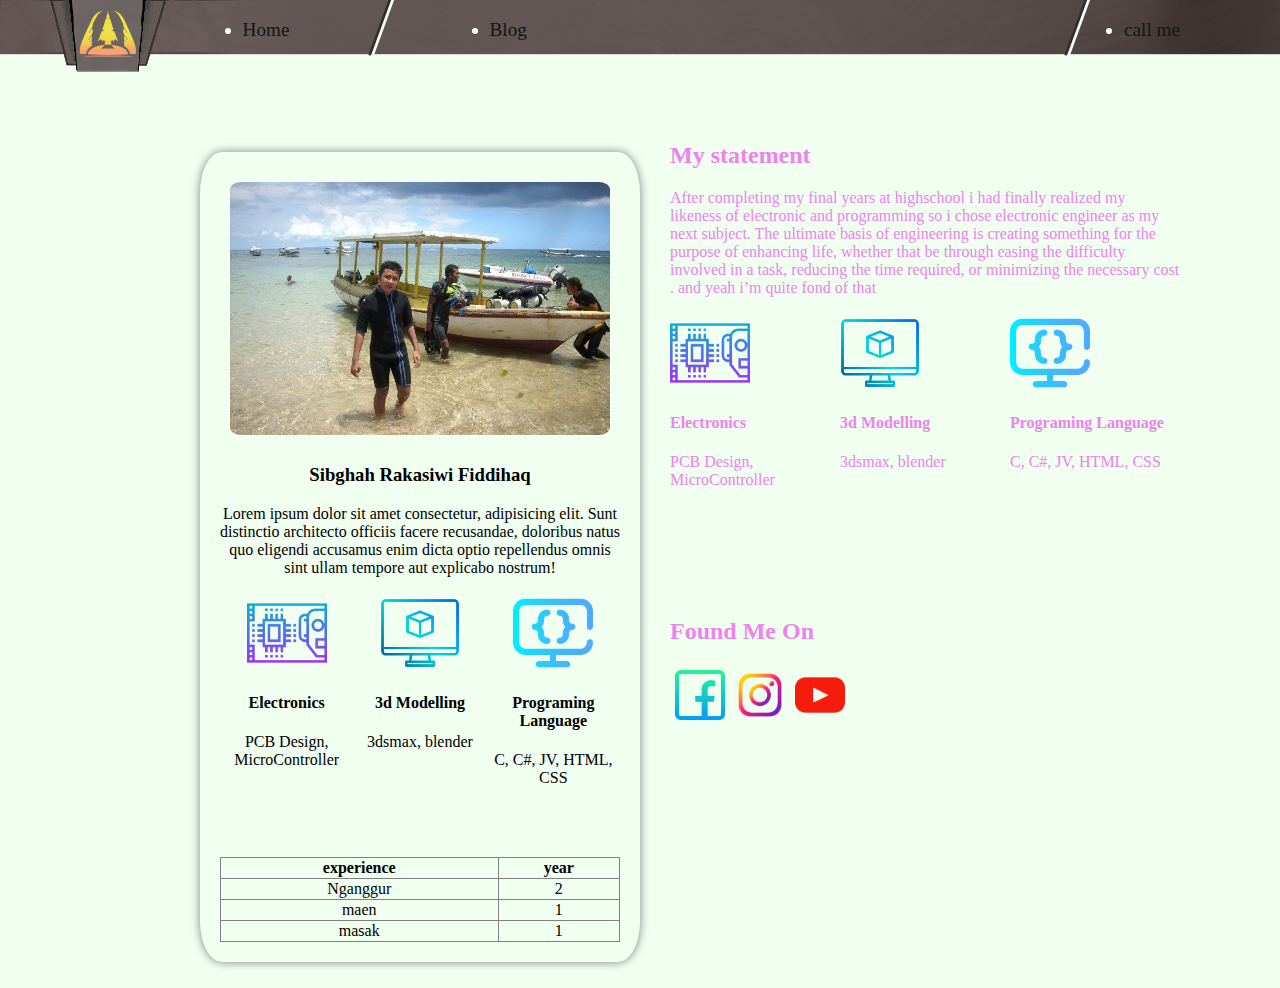
==== final/index.html @ e7561d0f "1st commit" ====
<html>
    <head>
        <title>
            home
        </title>
        <link rel="stylesheet" href="style1.css">

    </head>

    <body>
        <nav class="nav1">
            <div class="container1">

                <div class="homeimage">
                    <a href="index.html"><img " src="../assets/NoName.png" class="img" alt=""></a>
                    
                    
                </div>
    
                <div class="menu1">
                    <ul>
                        <li>  
                            <a href="index.html" >Home</a>
                        </li>
                    </ul>

                    <ul>
                        <li>
                            <a href="../W2D1/Day-5/blog.html">Blog</a>
                        </li>
                    </ul>
                </div>

                <div class="menu2">
                    <ul>
                        <li>
                            <a href="ContactForm.html">call me</a>
                        </li>
                    </ul>
                    
                </div>
             </div>
        </nav>



        <div class=" container2">
            <div class=" box1">
                <div class="card">
                    <div class="imageprofile">
                        <img src="../assets/I.jpg" alt="">
                        
                    </div>
                    
                    <div>
                        <h3> Sibghah Rakasiwi Fiddihaq</h3>
                        <p>Lorem ipsum dolor sit amet consectetur, adipisicing elit. Sunt distinctio architecto officiis facere recusandae, doloribus natus quo eligendi accusamus enim dicta optio repellendus omnis sint ullam tempore aut explicabo nostrum!</p>
                        
                    </div>

                    <div class="skillbox">
                        <div class="skillbox1">
                            <img src="../assets/pcb.png" alt="">
                            <div class="skillboxdescpt1">
                                <h4> Electronics</h4>
                                <p> PCB Design, MicroController</p>
                            </div>
                        </div>
                        <div class="skillbox2">
                            <img src="../assets/3d.png" alt="">
                            <div class="skillboxdescpt2">
                                <h4> 3d Modelling</h4>
                                <p> 3dsmax, blender</p>
                            </div>
                        </div>
                        <div class="skillbox3">
                            <img src="../assets/coding.png" alt="">
                            <div class="skillboxdescpt3">
                                <h4> Programing Language</h4>
                                <p> C, C#, JV, HTML, CSS</p>
                            </div>
                        </div>
    
                    </div>

                    <div>
                        <table border="1">
                            <tr>
                                <th>experience</th>
                                <th> year</th>
                            </tr>
                            <tr>
                                <td>Nganggur</td>
                                <td>2</td>
                            </tr>
                            <tr>
                                <td>maen</td>
                                <td>1</td>
                            </tr>
                            <tr>
                                <td>masak</td>
                                <td>1</td>
                            </tr>
                        </table>
                    </div>
                    
                </div> 
            </div>
            <div class="box2">
                <div class="ShortIntro">
                    
                    <h2>My statement</h2>
                    <p>After completing my final years at highschool i had finally realized my likeness of electronic and programming so i chose electronic engineer as my next subject. The ultimate basis of engineering is creating something for the purpose of enhancing life, whether that be through easing the difficulty involved in a task, reducing the time required, or minimizing the necessary cost . and yeah i’m quite fond of that</p>
                </div>

                <div class="skillbox">
                    <div class="skillbox1">
                        <img src="../assets/pcb.png" alt="">
                        <div class="skillboxdescpt1">
                            <h4> Electronics</h4>
                            <p> PCB Design, MicroController</p>
                        </div>
                    </div>
                    <div class="skillbox2">
                        <img src="../assets/3d.png" alt="">
                        <div class="skillboxdescpt2">
                            <h4> 3d Modelling</h4>
                            <p> 3dsmax, blender</p>
                        </div>
                    </div>
                    <div class="skillbox3">
                        <img src="../assets/coding.png" alt="">
                        <div class="skillboxdescpt3">
                            <h4> Programing Language</h4>
                            <p> C, C#, JV, HTML, CSS</p>
                        </div>
                    </div>

                </div>

                <h2> Found Me On</h2>

                <div class="sosmedbox">
                    
                    <div class="sosmedbox1">
                        <a href="https://www.facebook.com/" target="_blank" rel="noopener noreferrer"> <img src="../assets/facebook.png" alt=""></a>
                        
                    </div>
                    
                    <div class="sosmedbox1">
                        <a href="https://www.instagram.com/" target="_blank" rel="noopener noreferrer"> <img src="../assets/instagram.png" alt=""></a>
                        
                    </div>

                    <div class="sosmedbox1">
                        <a href="https://www.youtube.com/" target="_blank" rel="noopener noreferrer"> <img src="../assets/youtube.png" alt=""></a>
                        
                        
                    </div>

                </div>

                </div>
            </div>
        </div>
    </body>
</html>
---- final/style1.css ----
/* general */
    body{
        padding: 0;
        margin: 0;
        
        background-color: honeydew;
    }

    nav{
        padding:0;
    }

    a{
        text-decoration: none;
        color: rgb(22, 21, 21);
    }

/* spesifik */
    /* nav */

    .container1{
        display: flex;
        background-image: url(../assets/plat\ dasar.png);
        background-size: 100% 90%;
        background-repeat: no-repeat;
        color: rgb(255, 255, 255);
        
    }

        .homeimage{
            flex: 8%;
            display: flex;
            padding-left: 2%;
           
            
        }

            .homeimage img{
                margin: 0px 20%;
            }

        .menu1{
        background-image: url(../assets/menuscreener.png), url(../assets/menuscreener.png);
        background-size: auto;
        background-repeat: no-repeat;
        background-position: 225px -5px , 500px -5px;
        display: flex;
        flex: 46%;
        align-items: flex-start;
        }

            .menu1 ul{

                display: flex;
                padding: 0 100px;
                font-size: 120%;
                transition: ease-in .5s;

            }

            .menu1 ul :hover{
                color: yellowgreen;
                transition: ease-in 0.3s;
                
                
            }

        .menu2{
            background-image: url(../assets/menuscreener.png);
            background-size: auto;
            background-repeat: no-repeat;
            background-position: 70% -5px;

            display: flex;
            flex: 46%;
            justify-content: flex-end;
            font-size: 120%;
            padding: 0 100px;
        }

        .menu2 ul :hover{
            color: yellow;
            transition: ease-in .5s;
        }


    /* content */
    .container2{
        display: flex;
        padding: 50px 0;
    }

        .box1{
            flex: 40%;  
            padding: 30px 30px 30px 200px ;    
        }

            .card{
                
                text-align: center;
                border-radius: 5%;
                box-shadow: grey 0px  0px 10px 0px ;
                padding: 20px;
                width: 400px; 
                transition: ease-in 1s; 
            }

                .imageprofile{
                    padding: 10px;
                }

                    .imageprofile img{
                        width: 100%;
                        border-radius: 3%;
                    }

                .card table{
                    border-collapse: collapse;
                    text-align: center;
                    width: 100%;
                }

        .box2{
            flex: 60%;
            padding-right: 100px;
            color:  violet;
        }   

            .skillbox{
                display: flex;
                height: 35%;
            }
                .skillbox img{
                    width: 80px;
                    height: 80px;
                }

                .skillbox1{
                    flex: 30%;
                }
                    

                .skillbox2{
                    flex: 30%;
                }

                .skillbox3{
                    flex: 30%;
                }
            
            .sosmedbox{
                display: flex;
                
            
            }
            .sosmedbox img{
                width: 50px;
                margin: 5px;

            }

/* ContactForm */

.container3{
    width: 100%;
    height: 100%;
}

    .FormBox1{
        width: 20%;
        height: 700px;
        margin: 0 30%;
        padding: 5% 10%;
        font-size: 20px;
        font-weight: bold;
       
    }

        form input{
            width: 100%;
            padding: 10px;
            border-radius: 5px;
            background-color: rgb(231, 228, 228);
        }
        form select{
            width: 100%;
            padding: 10px;
            border-radius: 5px;
            background-color: rgb(231, 228, 228);
        }
        form .SectionChoose{
            display: flex;
            justify-content: center;
        }
            form .SectionChoose input{
                width: auto;
                margin: 5px;
            }
            form .SectionChooseBox{
                display: flex;
                padding: 0 10px;
            }

        
        form .ContentForm{
            text-align: center;
        }

            form textarea{
                padding: 20px;
                background-color: rgb(231, 228, 228);
            }

        form .SubmitBotton{
            text-align: center;
        }
        .SubmitBotton button{
            border-radius: 10px;
            width: 80px;
            height: 40px;
            /* background-image: url(../assets/submitbackground.jpg); */
            background: white;  
            box-shadow: inset 0px 0px 0px 0px black;
            
            
            
        }

        .SubmitBotton button:hover{
            box-shadow: inset 0px 0px 0px 40px blue;
            color: white;
            transition: ease-in .5s;
            
        }
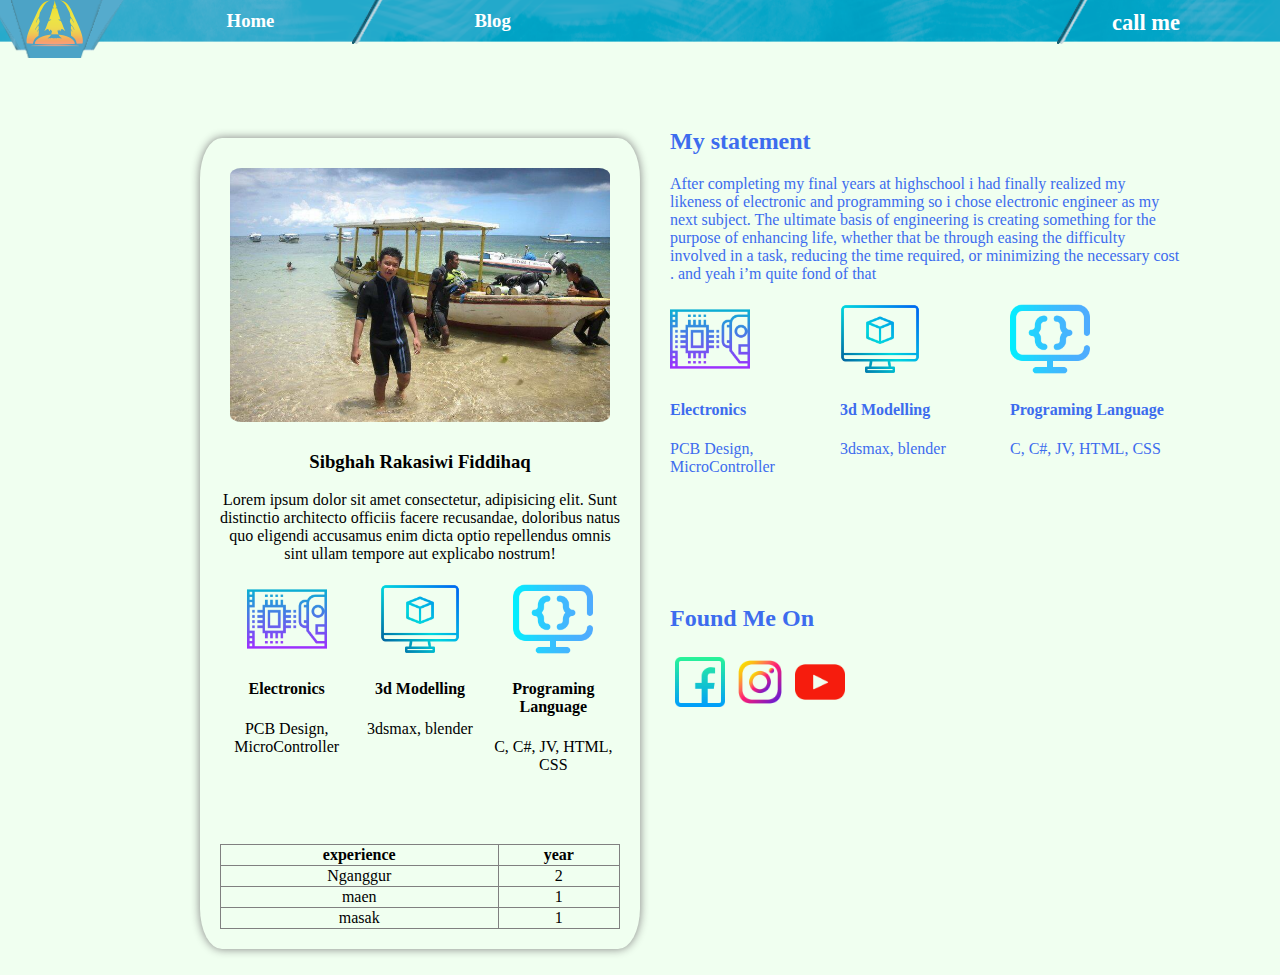
==== commit e6fc4bd5: "nav chnage" ====
--- a/final/index.html
+++ b/final/index.html
@@ -10,33 +10,27 @@
     <body>
         <nav class="nav1">
             <div class="container1">
-
+                
                 <div class="homeimage">
-                    <a href="index.html"><img " src="../assets/NoName.png" class="img" alt=""></a>
-                    
-                    
+                    <a href="index.html"><img " src="../assets/symbol.png" class="img" alt=""></a>
                 </div>
     
                 <div class="menu1">
-                    <ul>
-                        <li>  
-                            <a href="index.html" >Home</a>
-                        </li>
-                    </ul>
+                    <h3>
+                        <a href="index.html" >Home</a>
+                    </h3>
+                            
 
-                    <ul>
-                        <li>
-                            <a href="../W2D1/Day-5/blog.html">Blog</a>
-                        </li>
-                    </ul>
+                    <h3>
+                        <a href="../W2D1/Day-5/blog.html">Blog</a>
+                    </h3>
+                    
                 </div>
 
                 <div class="menu2">
-                    <ul>
-                        <li>
-                            <a href="ContactForm.html">call me</a>
-                        </li>
-                    </ul>
+                    <h3>
+                        <a href="ContactForm.html">call me</a>
+                    </h3>
                     
                 </div>
              </div>
--- a/final/style1.css
+++ b/final/style1.css
@@ -20,14 +20,21 @@
 
     .container1{
         display: flex;
-        background-image: url(../assets/plat\ dasar.png);
-        background-size: 100% 90%;
+        background-image: url(../assets/dasar\ blue.png);
+        background-size: 100% 120%;
         background-repeat: no-repeat;
         color: rgb(255, 255, 255);
         
-    }
+    }   
+
+        
 
         .homeimage{
+            background-image: url(../assets/menuhome\ blue.png);
+            background-size: 140px;
+            background-repeat: no-repeat;
+            background-position: right;
+            justify-content: flex-end;
             flex: 8%;
             display: flex;
             padding-left: 2%;
@@ -35,39 +42,45 @@
             
         }
 
-            .homeimage img{
-                margin: 0px 20%;
-            }
+
+            .homeimage a{
+                margin-right: 44px;
+                
+            }
+
 
         .menu1{
-        background-image: url(../assets/menuscreener.png), url(../assets/menuscreener.png);
-        background-size: auto;
+        background-image: url(../assets/menu\ screen\ blue.png), url(../assets/menu\ screen\ blue.png);
+        background-size: 32px 50px;
         background-repeat: no-repeat;
         background-position: 225px -5px , 500px -5px;
+        margin: 0 0;
+        padding-top: 0;
         display: flex;
         flex: 46%;
         align-items: flex-start;
         }
 
-            .menu1 ul{
-
-                display: flex;
+            .menu1 h3{
                 padding: 0 100px;
-                font-size: 120%;
-                transition: ease-in .5s;
-
-            }
-
-            .menu1 ul :hover{
-                color: yellowgreen;
+                margin-top: 10px;
+            }
+
+            .menu1 h3 a{
+                color: white;
+            }
+
+
+            .menu1 h3 :hover{
+                color: yellow;
                 transition: ease-in 0.3s;
                 
                 
             }
-
+            
         .menu2{
-            background-image: url(../assets/menuscreener.png);
-            background-size: auto;
+            background-image: url(../assets/menu\ screen\ blue.png);
+            background-size: 32px 50px;
             background-repeat: no-repeat;
             background-position: 70% -5px;
 
@@ -78,10 +91,19 @@
             padding: 0 100px;
         }
 
-        .menu2 ul :hover{
-            color: yellow;
-            transition: ease-in .5s;
-        }
+            .menu2 h3{
+                margin-top: 10px;
+            }
+
+                .menu2 h3 a{
+                    color: white;
+                }
+
+
+                .menu2 h3 :hover{
+                    color: yellow;
+                    transition: ease-in 0.3s;
+                }
 
 
     /* content */
@@ -123,7 +145,7 @@
         .box2{
             flex: 60%;
             padding-right: 100px;
-            color:  violet;
+            color:  rgb(61, 108, 238);
         }   
 
             .skillbox{
@@ -164,6 +186,7 @@
 .container3{
     width: 100%;
     height: 100%;
+    color: rgb(50, 167, 235);
 }
 
     .FormBox1{
@@ -227,7 +250,7 @@
         }
 
         .SubmitBotton button:hover{
-            box-shadow: inset 0px 0px 0px 40px blue;
+            box-shadow: inset 0px 0px 0px 40px rgb(61, 108, 238);
             color: white;
             transition: ease-in .5s;
             
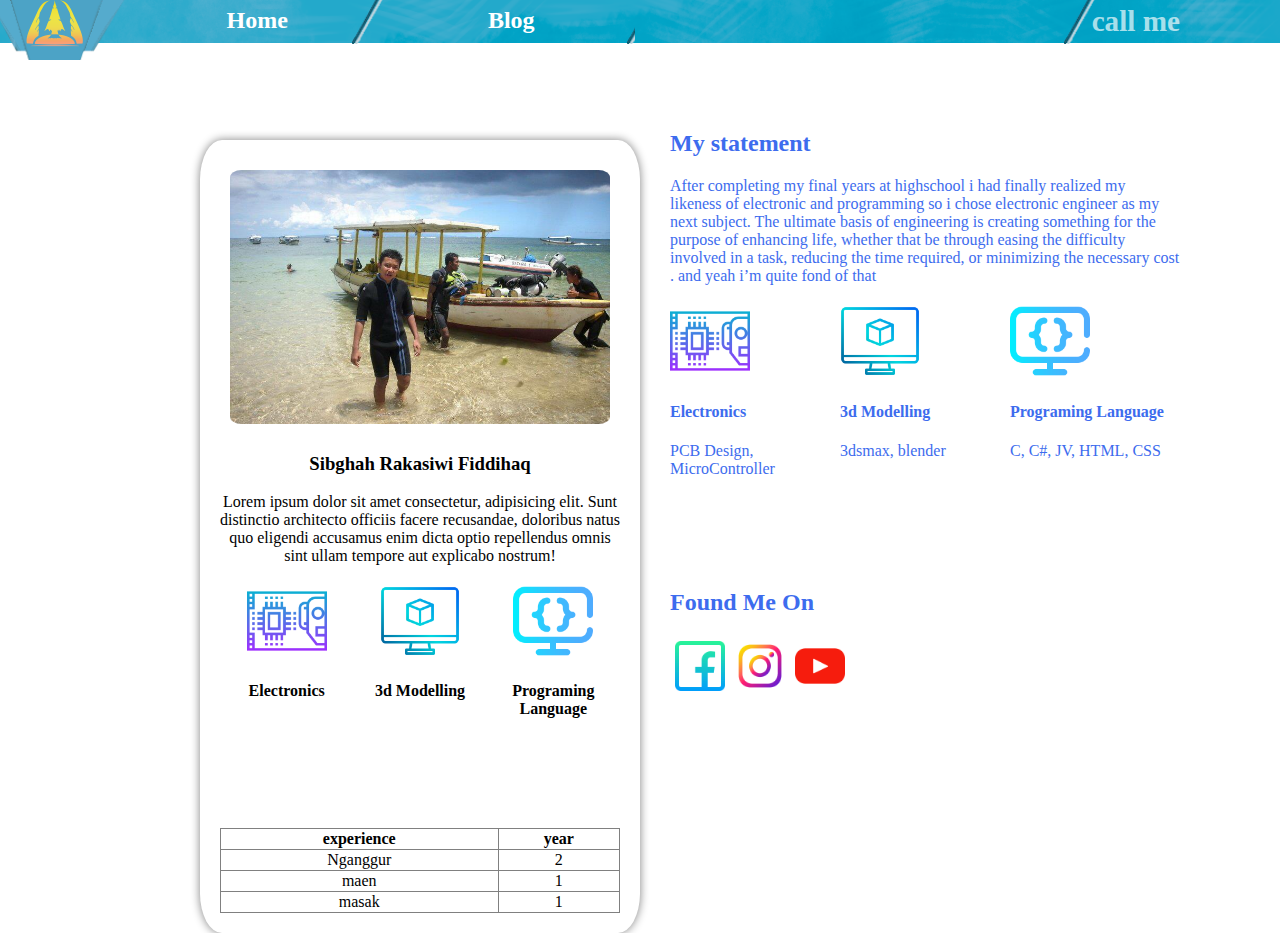
==== commit 13f779c8: "change blog" ====
--- a/final/index.html
+++ b/final/index.html
@@ -57,21 +57,21 @@
                             <img src="../assets/pcb.png" alt="">
                             <div class="skillboxdescpt1">
                                 <h4> Electronics</h4>
-                                <p> PCB Design, MicroController</p>
+                                
                             </div>
                         </div>
                         <div class="skillbox2">
                             <img src="../assets/3d.png" alt="">
                             <div class="skillboxdescpt2">
                                 <h4> 3d Modelling</h4>
-                                <p> 3dsmax, blender</p>
+                                
                             </div>
                         </div>
                         <div class="skillbox3">
                             <img src="../assets/coding.png" alt="">
                             <div class="skillboxdescpt3">
                                 <h4> Programing Language</h4>
-                                <p> C, C#, JV, HTML, CSS</p>
+                               
                             </div>
                         </div>
     
--- a/final/style1.css
+++ b/final/style1.css
@@ -2,18 +2,18 @@
     body{
         padding: 0;
         margin: 0;
-        
-        background-color: honeydew;
+        background-color: white;
     }
 
     nav{
         padding:0;
     }
 
-    a{
+    a {
         text-decoration: none;
-        color: rgb(22, 21, 21);
-    }
+    }
+
+
 
 /* spesifik */
     /* nav */
@@ -42,11 +42,16 @@
             
         }
 
-
             .homeimage a{
-                margin-right: 44px;
-                
-            }
+                margin-right: 44px;  
+            }
+
+            /* .homeimage :hover{
+                border-radius: 40% 40% 50% 50%;
+                padding-bottom: auto 100px;
+                box-shadow: 0 0 10px 5px rgba(255, 255, 0, 0.178), inset 0 0 0px 44px rgba(255, 255, 0, 0.295);;
+                
+            } */
 
 
         .menu1{
@@ -63,7 +68,8 @@
 
             .menu1 h3{
                 padding: 0 100px;
-                margin-top: 10px;
+                margin-top: 7px;
+                font-size: 150%;
             }
 
             .menu1 h3 a{
@@ -74,8 +80,7 @@
             .menu1 h3 :hover{
                 color: yellow;
                 transition: ease-in 0.3s;
-                
-                
+                text-shadow: 0 10px 10px #eeff0065
             }
             
         .menu2{
@@ -92,17 +97,20 @@
         }
 
             .menu2 h3{
-                margin-top: 10px;
+                padding: 0%;
+                margin-top: 5px;
             }
 
                 .menu2 h3 a{
-                    color: white;
+                    color: rgba(255, 255, 255, 0.678);
+                    font-size: 130%;
                 }
 
 
                 .menu2 h3 :hover{
                     color: yellow;
                     transition: ease-in 0.3s;
+                    text-shadow: 0 5px 10px #eeff0065
                 }
 
 
@@ -128,7 +136,7 @@
             }
 
                 .imageprofile{
-                    padding: 10px;
+                    padding: 10px;  
                 }
 
                     .imageprofile img{
